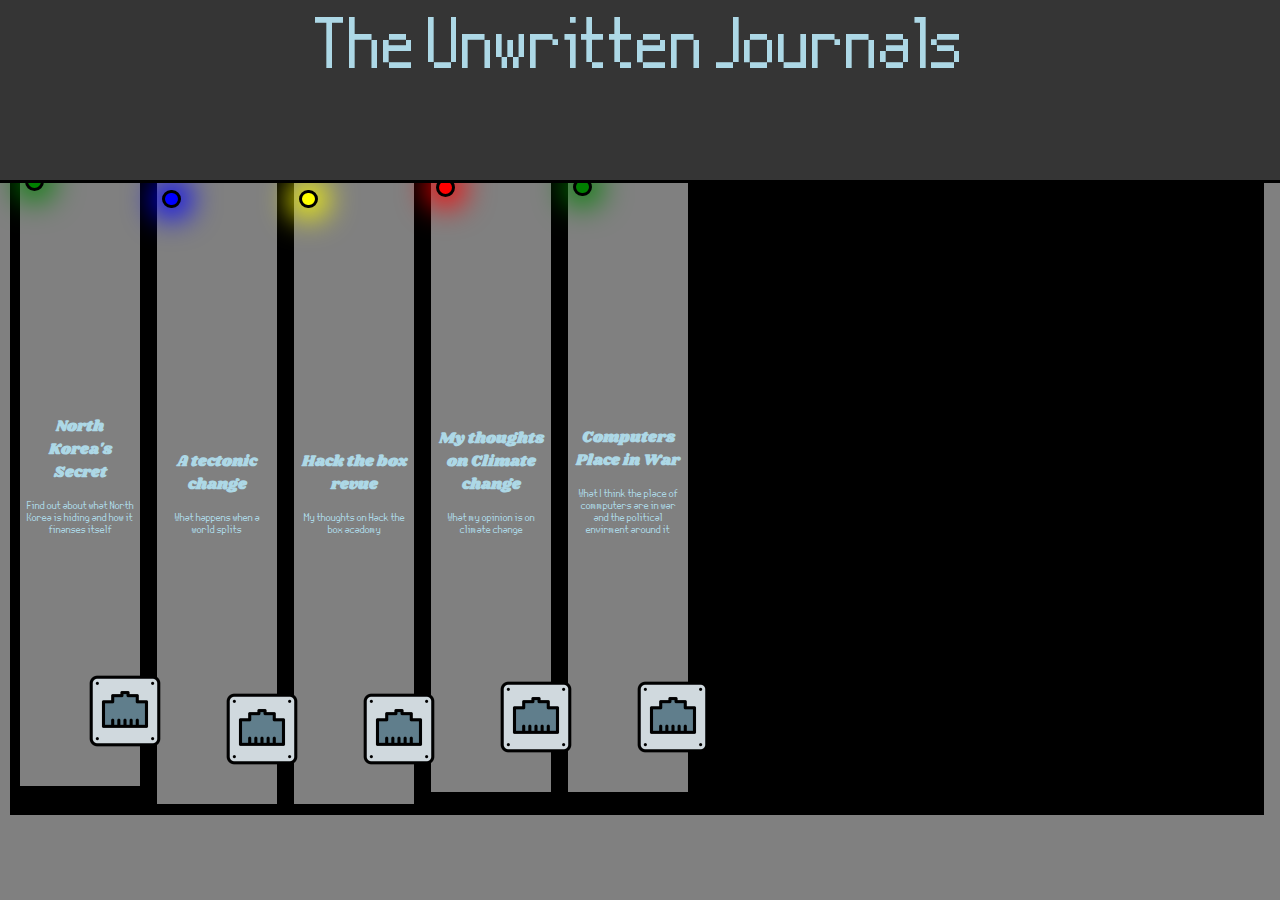
==== index.html @ 720e8b4a "Add files via upload" ====
<!DOCTYPE html>
<html lang="en">
<head>
    <link rel="stylesheet" href="./pritty.css">
    <meta charset="UTF-8">
    <meta name="viewport" content="width=device-width, initial-scale=1.0">
    <title>The Unwritten Journals</title>
    <div class="header">The Unwritten Journals</div>
   
</head>

<body style="background:gray;">
    <div id="whole"></div>
    
    <a class="body" href="./North_Korea's_Secret.html" style="background:transparent;"><button class="server" class="body"><div class="decor" style="background:green; box-shadow: 0px 0px 30px 10px green;";></div><h3 style="font-family:shark;">North Korea's Secret</h3><p style="font-family:nine;">Find out about what North Korea is hiding and how it finanses itself</p><img class="ethernet" src="ethernet port.png"></button></a>
    <a class="body" href="./A_tectonic_change.html" style="background:transparent;"><button class="server" class="body"><div class="decor" style="background:blue; box-shadow: 0px 0px 30px 10px blue;";></div><h3 style="font-family:shark;">A tectonic change</h3><p style="font-family:nine;">What happens when a world splits</p><img class="ethernet" src="ethernet port.png"></button></a>
    <a class="body" href="./Hack_the_box_revue.html" style="background:transparent;"><button class="server" class="body"><div class="decor" style="background:yellow; box-shadow: 0px 0px 30px 10px yellow;"></div><h3 style="font-family:shark;">Hack the box revue</h3><p style="font-family:nine;">My thoughts on Hack the box acadomy</p><img class="ethernet" src="ethernet port.png"></button></a>
    <a class="body" href="./Climate.html" style="background:transparent;"><button class="server" class="body"><div class="decor" style="background:red; box-shadow: 0px 0px 30px 10px red;"></div><h3 style="font-family:shark;">My thoughts on Climate change</h3><p style="font-family:nine;">What my opinion is on climate change</p><img class="ethernet" src="ethernet port.png"></button></a>
    <a class="body" href="./War.html" style="background:transparent;"><button class="server" class="body"><div class="decor" style="background:green; box-shadow: 0px 0px 30px 10px green;"></div><h3 style="font-family:shark;">Computers Place in War</h3><p style="font-family:nine;">What I think the place of commputers are in war and the political envirment around it</p><img class="ethernet" src="ethernet port.png"></button></a>
    
</body>

</html>
---- pritty.css ----
@font-face {
    font-family:cholk;
    src: url(./EraserRegular.ttf);
}
@font-face {
    font-family:Loral;
    src: url(./Lora-SemiBold.ttf);
}

@font-face {
    font-family:shark;
    src: url(./Shrikhand-Regular.ttf);
}

@font-face {
    font-family:nine;
    src: url(./NineByFiveNbp-MypB.ttf);
}

.header{
    background:rgb(53, 53, 53);
    color:lightblue;
    position:absolute;
    top:0px;
    left:0px;
    width:100vw;
    font-size:90px;
    border-bottom:3px solid black;
    margin:0px;
    padding:0px;
    height:20vh;
    font-family:nine;
    z-index:1000000;
    text-align:center;
}

.Rheader{
    background:#141d2b;
    color:#a0f002;
    position:absolute;
    top:0px;
    left:0px;
    width:100vw;
    font-size:100px;
    border-bottom:3px solid #a0f002;
    margin:0px;
    padding:0px;
    height:20vh;
    font-family:shark;
    z-index:1000000;
    padding-bottom:20px;
}

.Rheaderimg{
    position:absolute;
    left:600px;
    font-size:100px;
    margin:0px;
    padding:0px;
    font-family:shark;
    z-index:1000001;
    height:20vh;
    margin:auto;
}

.theader{
    color:white;
    position:absolute;
    top:0px;
    left:0px;
    width:100vw;
    font-size:100px;
    margin:0px;
    padding:0px;
    height:20vh;
    font-family:shark;
    z-index:1000000;
    padding-bottom:20px;
    text-align:center;
}


.nheader{
    color:#edc663;
    position:absolute;
    background:transparent;
    top:0px;
    left:0px;
    width:98vw;
    font-size:50px;
    margin:0px;
    padding:0px;
    font-family:shark;
    z-index:1000000;
    padding-top:auto;
    text-align:center;
    
}

.Wheader{
    color:lightblue;
    position:absolute;
    top:0px;
    left:0px;
    width:98vw;
    font-size:50px;
    object-fit:99vw;
    margin:0px;
    padding:0px;
    font-family:shark;
    z-index:1000001;
    padding-top:auto;
    text-align:center;
    
}

#Wbackgroundimg{
    
    position:absolute;
    width:98vw;
    height:auto;
    top:0px;
    object-fit:80vw;
    left:0px;
    margin:0px;
    padding:0px;
    z-index:-10000000000000000000;
}

.cheader{
    background:#557180;
    border-bottom:0px solid ;
    color:yellow;
    position:absolute;
    top:0px;
    left:0px;
    width:100vw;
    font-size:50px;
    margin:0px;
    padding:0px;
    font-family:shark;
    z-index:1000000;
    padding-top:auto;
    text-align:center;
    
}

.nbody{
    background:transparent;
    color:#edc663;
    border:3px transparent #00ff38;
    position:relative;
    top: -15px;
    left:0px;
    margin:0px;
    padding:0px;
    margin-top:50px;
    text-align:center;
    font-family:Loral;
}

.body{
    background:#c86000;
    color:#8d16a8;
    position:relative;
    top:121px;
    left:0px;
    margin:0px;
    text-align:center;
    font-family:Loral;
}

.Rbody{
    background:#141d2b;
    color:#a0f002;
    position:relative;
    top:151px;
    left:0px;
    margin:0px;
    text-align:center;
    font-family:nine;
    width:80vw;
    margin:auto;
    font-size:30px;
}

.tbody{
    color:white;
    position:relative;
    top:151px;
    left:0px;
    margin:0px;
    text-align:center;
    font-family:nine;
    width:80vw;
    margin:auto;
    font-size:30px;
}

.cbody{
    color:yellow;
    position:relative;
    top:151px;
    left:0px;
    margin:0px;
    text-align:center;
    font-family:nine;
    width:80vw;
    margin:auto;
    font-size:30px;
}

.Wbody{
    color:lightblue;
    position:relative;
    top:121px;
    left:0px;
    object-fit:90vw;
    margin:0px;
    width:98vw;
    padding:0px;
    text-align:center;
    font-family:Loral;
}

.Wbackground{
    background:rgb(53, 53, 53);
    width:98vw;
    height:100vh;
    position:inherit;
    object-fit:100vw;
    margin:0px;
    padding:0px;
    bottom:100vh;
    left:0px;
    z-index:-9;
    opacity: 0.50;
}

.background{
    background:black;
    width:100vw;
    height:100vh;
    position:absolute;
    object-fit:100vw;
    margin:0px;
    padding:0px;
    top:0px;
    left:0px;
    z-index:-9;
    opacity: 0.50;
}

button{
    color:white;
    border:3px solid black;
    width:10vw;
    height:70vh;
    margin:0px;
    position:relative;
    left:20px;
    top:0px;
    margin-left:5px;
    text-align:center;
    font-family:Loral;
}

#Rbutton{
    color:#a0f002;
    background:#0f141d;
    border:3px solid black;
    margin:0px;
    position:absolute;
    left:20px;
    top:90vh;
    text-align:center;
    font-family:nine;
    height:10vh;
    z-index:99999999999999999999;
    font-size:40px;
}

#Cbutton{
    color:yellow;
    background:#557180;
    border:3px solid black;
    margin:0px;
    position:absolute;
    left:20px;
    top:90vh;
    text-align:center;
    font-family:nine;
    height:10vh;
    z-index:99999999999999999999;
    font-size:40px;
}


.tbutton{
    color:white;
    background:rgb(128, 44, 14);
    border:3px solid black;
    margin:0px;
    position:absolute;
    left:20px;
    top:90vh;
    text-align:center;
    font-family:nine;
    height:10vh;
    z-index:99999999999999999999;
    font-size:40px;
}

#nbutton{
    color:#141d2b;
    background:#edc663;
    border:3px solid #141d2b;
    margin:0px;
    position:relative;
    left:20px;
    top:5vh;
    text-align:center;
    font-family:nine;
    height:10vh;
    z-index:99999999999999999999;
    font-size:40px;
}

#whole{
    width:98vw;
    z-index:-1;
    height:75vh;
    background:black;
    position:absolute;
    left:10px;
    top:140px;
    

}

#revue{
    left:0px;
    color:white;
    top:33px;
    background:green;
    border-left:5px solid black;
}

#tectonic{
    left:0px;
    top:25px;
    color:white;
    background:red;
    border-left:5px solid black;
}

#north{
    left:2px;
    top:39px;
    color:white;
    background:blue;
    border-left:5px solid black;
}

#Climate{
    left:0px;
    top:39px;
    color:white;
    background:rgb(189, 0, 173);
    border-left:5px solid black;
}

#Wbutton{
    color:rgb(53, 53, 53);
    background:lightblue;
    box-shadow:white 1px 0 10px;
    border:3px solid black;
    margin:0px;
    position:relative;
    left:20px;
    top:90vh;
    text-align:center;
    font-family:shark;
    height:10vh;
    z-index:99999999999999999999;
    font-size:40px;


}

#War{
    left:0px;
    top:39px;
    color:white;
    background:orange;
    border-left:5px solid black;
}

.timg{
    z-index:-99999;
    position:absolute;
    top:0px;
    left:0px;
    margin:0px;
    height:100vh;
    width:100vw;
}

.cimg{
    z-index:-99999;
    position:absolute;
    top:0px;
    left:0px;
    margin:0px;
    padding:0px;
    height:98vw;
    width:98vw;
}

.back{
    z-index:-99998;
    position:absolute;
    top:0px;
    left:0px;
    margin:0px;
    padding:0px;
    height:98vw;
    width:98vw;
}

.server{
    left:2px;
    top:30px;
    color:lightblue;
    background:gray;
    border-left:5px solid black;
}

.decor{
    border-radius:1000000000000000000px;
    border:3px solid black;
    width:1vw;
    position:absolute;
    height:1vw;
    left:5px;
    top:10px;
}

.ethernet{
    position:absolute;
    height:10vh;
    width:auto;
    z-index:100000000000000000000000000;
    left:-45pw;
    top:56vh;

}

.nbackground{
    border:3px solid #edc663;
    top:50px;
    height:22vh;
}
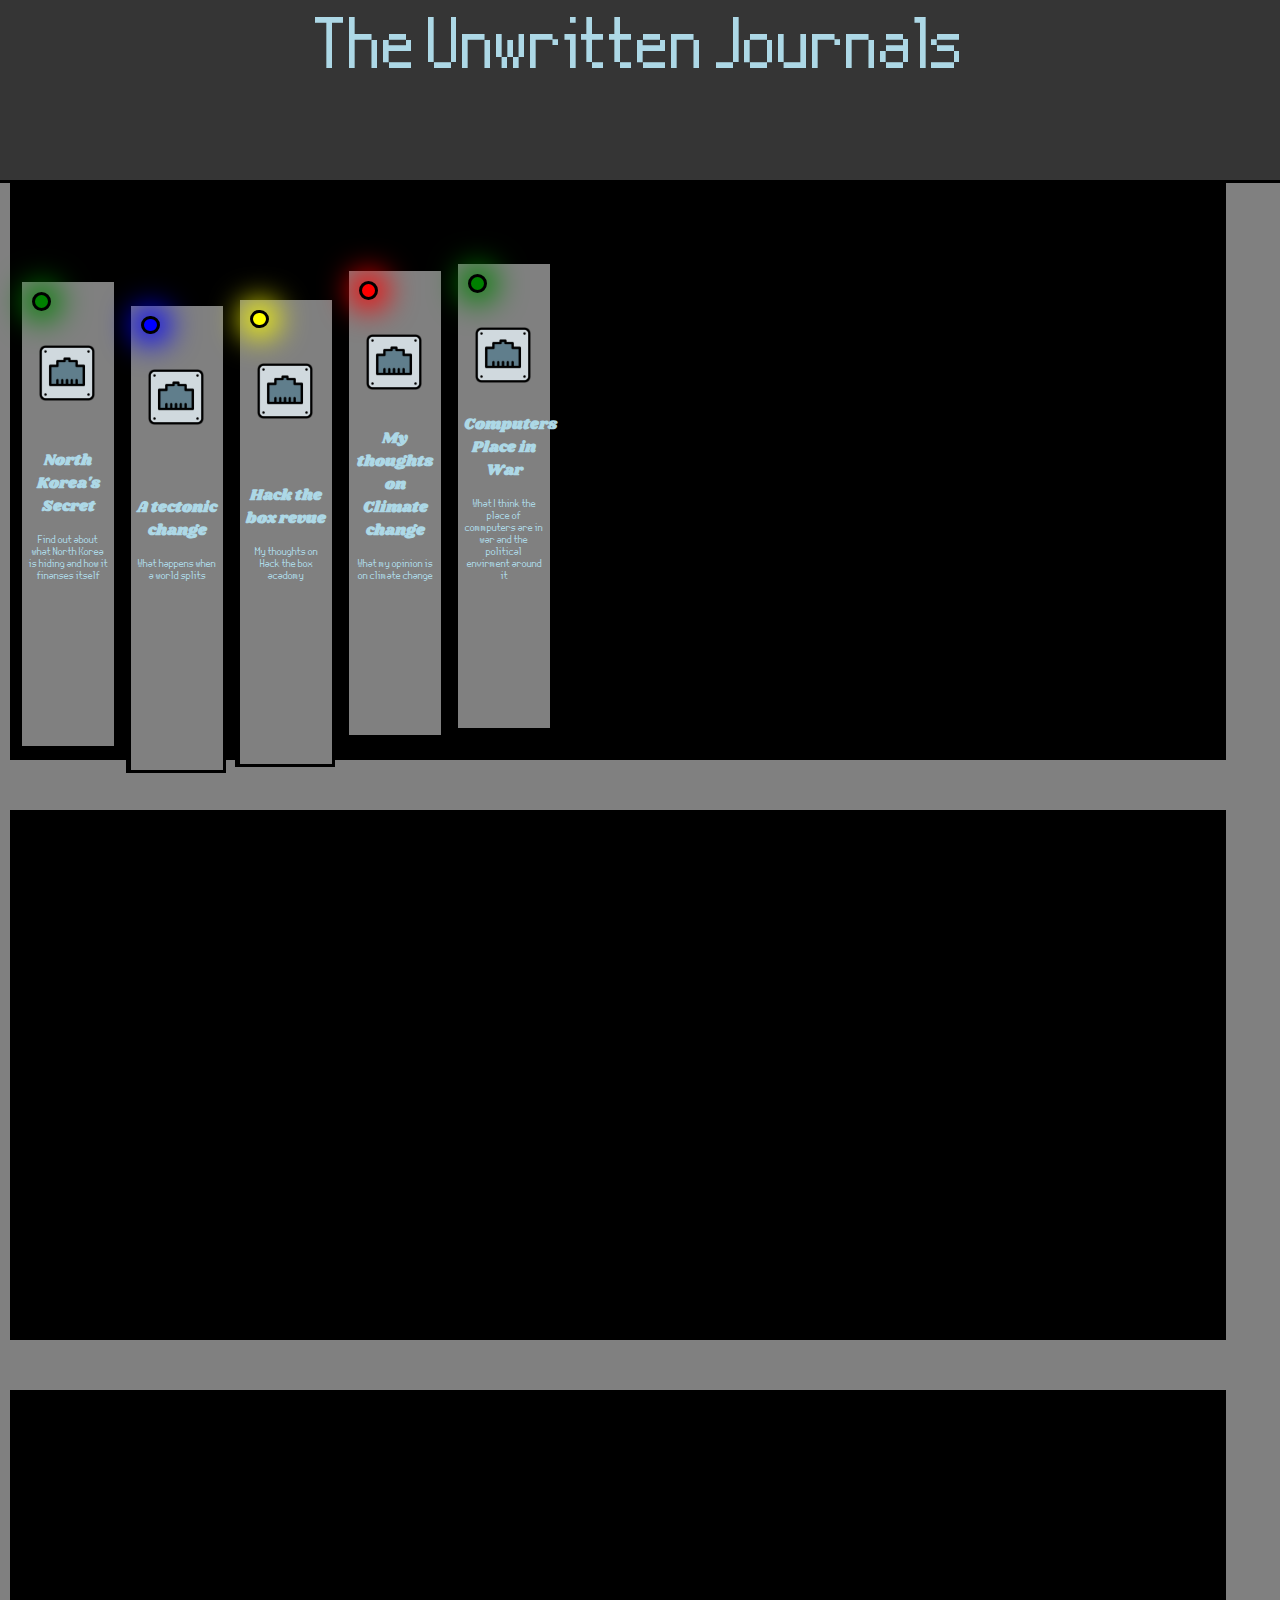
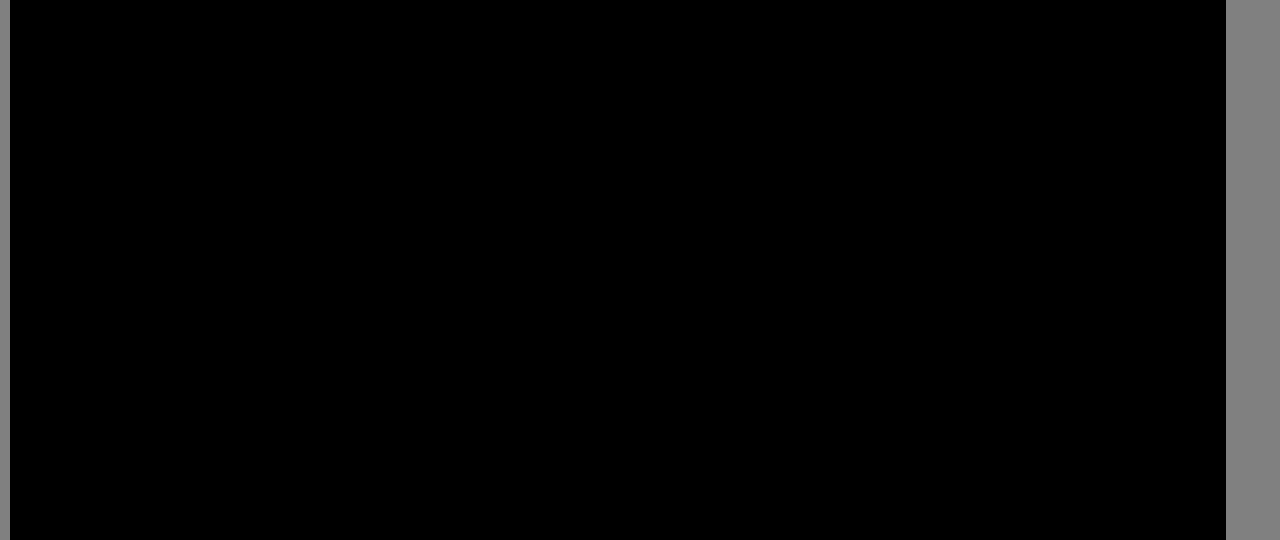
==== commit c8fbcb2a: "Add files via upload" ====
--- a/index.html
+++ b/index.html
@@ -10,14 +10,17 @@
 </head>
 
 <body style="background:gray;">
-    <div id="whole"></div>
+    <div id="whole">
     
     <a class="body" href="./North_Korea's_Secret.html" style="background:transparent;"><button class="server" class="body"><div class="decor" style="background:green; box-shadow: 0px 0px 30px 10px green;";></div><h3 style="font-family:shark;">North Korea's Secret</h3><p style="font-family:nine;">Find out about what North Korea is hiding and how it finanses itself</p><img class="ethernet" src="ethernet port.png"></button></a>
     <a class="body" href="./A_tectonic_change.html" style="background:transparent;"><button class="server" class="body"><div class="decor" style="background:blue; box-shadow: 0px 0px 30px 10px blue;";></div><h3 style="font-family:shark;">A tectonic change</h3><p style="font-family:nine;">What happens when a world splits</p><img class="ethernet" src="ethernet port.png"></button></a>
     <a class="body" href="./Hack_the_box_revue.html" style="background:transparent;"><button class="server" class="body"><div class="decor" style="background:yellow; box-shadow: 0px 0px 30px 10px yellow;"></div><h3 style="font-family:shark;">Hack the box revue</h3><p style="font-family:nine;">My thoughts on Hack the box acadomy</p><img class="ethernet" src="ethernet port.png"></button></a>
     <a class="body" href="./Climate.html" style="background:transparent;"><button class="server" class="body"><div class="decor" style="background:red; box-shadow: 0px 0px 30px 10px red;"></div><h3 style="font-family:shark;">My thoughts on Climate change</h3><p style="font-family:nine;">What my opinion is on climate change</p><img class="ethernet" src="ethernet port.png"></button></a>
     <a class="body" href="./War.html" style="background:transparent;"><button class="server" class="body"><div class="decor" style="background:green; box-shadow: 0px 0px 30px 10px green;"></div><h3 style="font-family:shark;">Computers Place in War</h3><p style="font-family:nine;">What I think the place of commputers are in war and the political envirment around it</p><img class="ethernet" src="ethernet port.png"></button></a>
-    
+    <div class="shelf"></div>
+    <div class="shelf2"></div>
+
+    </div>
 </body>
 
 </html>--- a/pritty.css
+++ b/pritty.css
@@ -18,13 +18,16 @@
     src: url(./NineByFiveNbp-MypB.ttf);
 }
 
+
+
+
 .header{
     background:rgb(53, 53, 53);
     color:lightblue;
     position:absolute;
     top:0px;
     left:0px;
-    width:100vw;
+    width:100%;
     font-size:90px;
     border-bottom:3px solid black;
     margin:0px;
@@ -166,6 +169,7 @@
     position:relative;
     top:121px;
     left:0px;
+    width:auto;
     margin:0px;
     text-align:center;
     font-family:Loral;
@@ -328,9 +332,10 @@
 }
 
 #whole{
-    width:98vw;
+    width:95vw;
     z-index:-1;
-    height:75vh;
+    height:2000px;
+    margin-bottom:1000px;
     background:black;
     position:absolute;
     left:10px;
@@ -372,16 +377,18 @@
 }
 
 #Wbutton{
+    
     color:rgb(53, 53, 53);
     background:lightblue;
     box-shadow:white 1px 0 10px;
     border:3px solid black;
-    margin:0px;
-    position:relative;
-    left:20px;
-    top:90vh;
-    text-align:center;
-    font-family:shark;
+    margin:100px;
+    position:inherit;
+    left:0px;
+    top:120%;
+    text-align:center;
+    font-family:shark;
+    width:auto;
     height:10vh;
     z-index:99999999999999999999;
     font-size:40px;
@@ -431,7 +438,11 @@
 
 .server{
     left:2px;
-    top:30px;
+    bottom:100px;
+    margin-bottom:100px;
+    position:inherit;
+    width:100px;
+    height:470px;
     color:lightblue;
     background:gray;
     border-left:5px solid black;
@@ -443,17 +454,17 @@
     width:1vw;
     position:absolute;
     height:1vw;
-    left:5px;
+    left:10px;
     top:10px;
 }
 
 .ethernet{
     position:absolute;
-    height:10vh;
+    height:70px;
     width:auto;
     z-index:100000000000000000000000000;
-    left:-45pw;
-    top:56vh;
+    left:10px;
+    top:56px;
 
 }
 
@@ -461,4 +472,51 @@
     border:3px solid #edc663;
     top:50px;
     height:22vh;
+}
+
+#Wbody {
+    height:auto;
+    width: 98%;
+    margin-bottom:330px;
+    background: linear-gradient(rgb(88, 123, 139), rgb(46, 70, 80))
+}
+
+.shelf{
+    width:100%;
+    top:620px;
+    position:absolute;
+    height:50px;
+    background:gray;
+    z-index: -1;
+}
+
+.shelf2{
+    width:100%;
+    top:1200px;
+    position:absolute;
+    height:50px;
+    background:gray;
+    z-index: -1;
+}
+
+@media screen and (max-width:350px) {
+    .Wbody {
+        top:221px;
+    
+    }
+    #Wbody{
+        margin-bottom:450px;
+    }
+}
+
+@media screen and (max-width:650px) {
+    .header{
+        height:200px;
+    }
+}
+
+@media screen and (max-width:390px) {
+    .header{
+        height:260px;
+    }
 }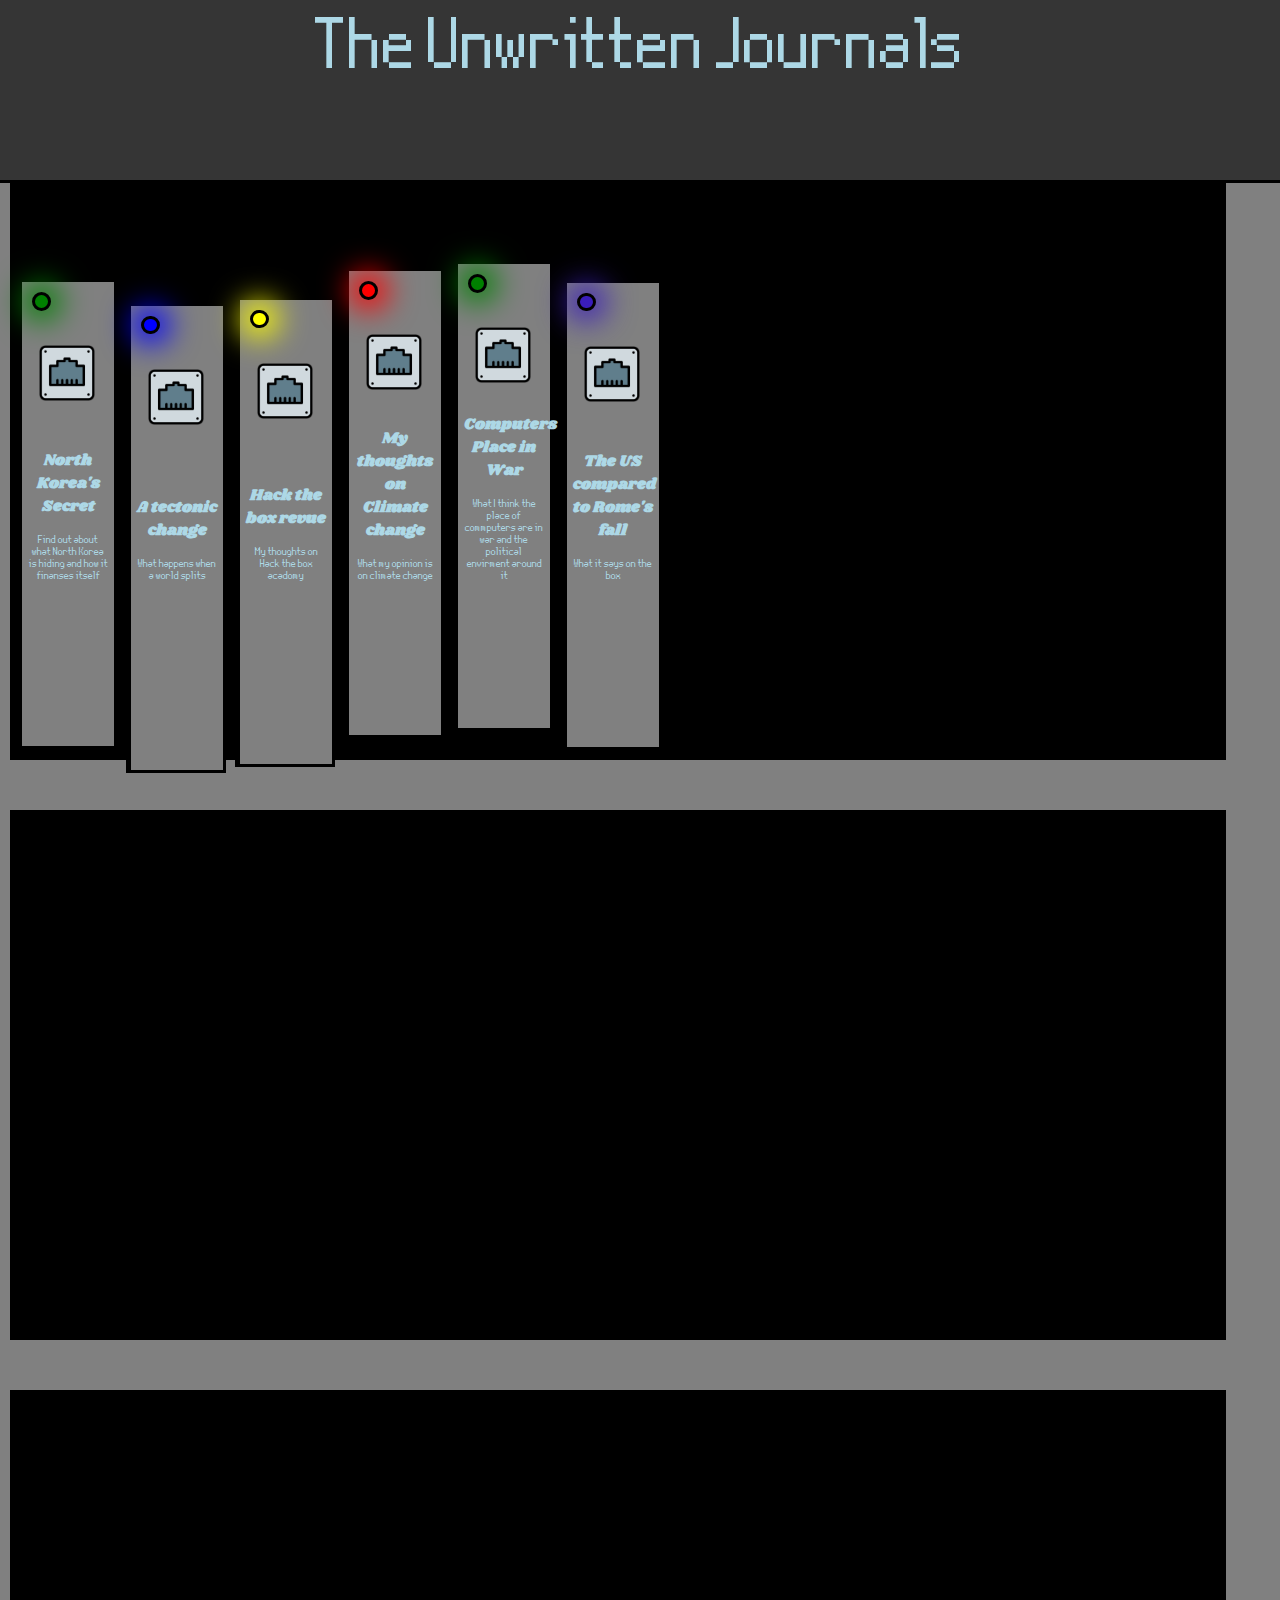
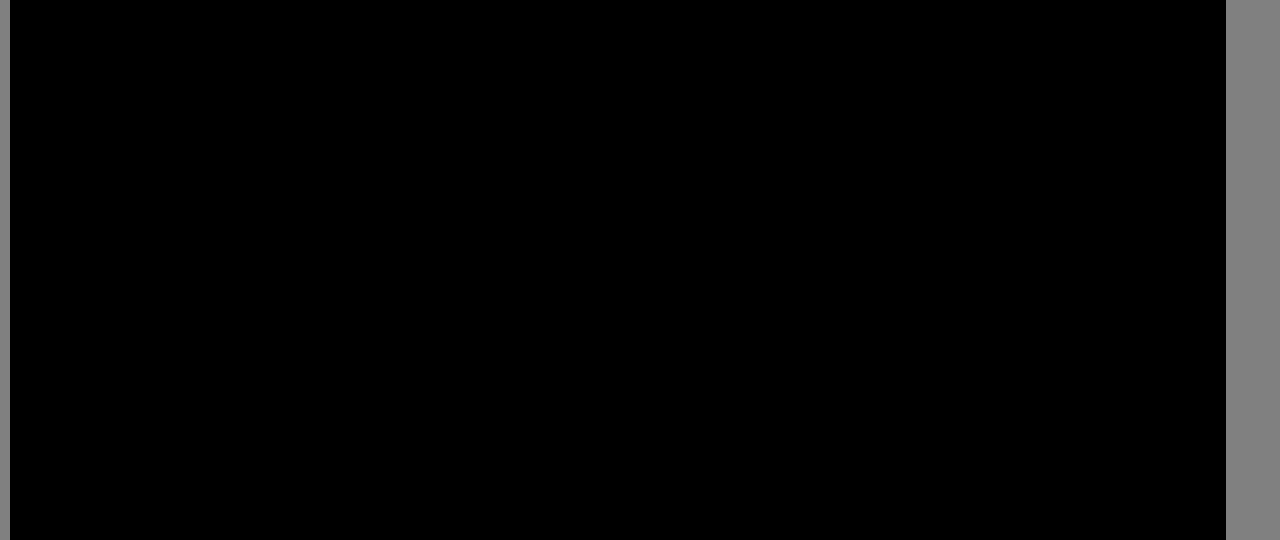
==== commit 5f642f93: "New Page" ====
--- a/index.html
+++ b/index.html
@@ -3,7 +3,7 @@
 <head>
     <link rel="stylesheet" href="./pritty.css">
     <meta charset="UTF-8">
-    <meta name="viewport" content="width=device-width, initial-scale=1.0">
+    <meta name="viewport" content="width=device-width, initial-scale=1, maximum-scale=1" />
     <title>The Unwritten Journals</title>
     <div class="header">The Unwritten Journals</div>
    
@@ -17,6 +17,7 @@
     <a class="body" href="./Hack_the_box_revue.html" style="background:transparent;"><button class="server" class="body"><div class="decor" style="background:yellow; box-shadow: 0px 0px 30px 10px yellow;"></div><h3 style="font-family:shark;">Hack the box revue</h3><p style="font-family:nine;">My thoughts on Hack the box acadomy</p><img class="ethernet" src="ethernet port.png"></button></a>
     <a class="body" href="./Climate.html" style="background:transparent;"><button class="server" class="body"><div class="decor" style="background:red; box-shadow: 0px 0px 30px 10px red;"></div><h3 style="font-family:shark;">My thoughts on Climate change</h3><p style="font-family:nine;">What my opinion is on climate change</p><img class="ethernet" src="ethernet port.png"></button></a>
     <a class="body" href="./War.html" style="background:transparent;"><button class="server" class="body"><div class="decor" style="background:green; box-shadow: 0px 0px 30px 10px green;"></div><h3 style="font-family:shark;">Computers Place in War</h3><p style="font-family:nine;">What I think the place of commputers are in war and the political envirment around it</p><img class="ethernet" src="ethernet port.png"></button></a>
+    <a class="body" href="./US.html" style="background:transparent;"><button class="server" class="body"><div class="decor" style="background:rgb(58, 29, 187); box-shadow: 0px 0px 30px 10px rgb(58, 29, 187);"></div><h3 style="font-family:shark;">The US compared to Rome's fall</h3><p style="font-family:nine;">What it says on the box</p><img class="ethernet" src="ethernet port.png"></button></a>
     <div class="shelf"></div>
     <div class="shelf2"></div>
 
--- a/pritty.css
+++ b/pritty.css
@@ -18,6 +18,24 @@
     src: url(./NineByFiveNbp-MypB.ttf);
 }
 
+@keyframes blink {
+    0%{
+        
+        box-shadow: 0px 0px 30px 10px auto;
+        
+    }
+    50%{
+        
+        box-shadow: 0px 0px 0px 0px transparent;
+    }
+    100%{
+        
+        box-shadow: 0px 0px 30px 10px auto;
+        
+    }
+
+}
+
 
 
 
@@ -38,18 +56,34 @@
     text-align:center;
 }
 
+.Uheader{
+    color:black;
+    position:absolute;
+    top:0px;
+    left:0px;
+    width:100%;
+    font-size:50px;
+    margin:0px;
+    overflow: hidden;
+    padding:1px;
+    height:auto;
+    font-family:Loral;
+    z-index:1000000;
+    text-align:center;
+}
+
 .Rheader{
     background:#141d2b;
     color:#a0f002;
     position:absolute;
     top:0px;
     left:0px;
-    width:100vw;
+    width:98vw;
     font-size:100px;
     border-bottom:3px solid #a0f002;
     margin:0px;
     padding:0px;
-    height:20vh;
+    height:auto;
     font-family:shark;
     z-index:1000000;
     padding-bottom:20px;
@@ -63,7 +97,7 @@
     padding:0px;
     font-family:shark;
     z-index:1000001;
-    height:20vh;
+    height:130px;
     margin:auto;
 }
 
@@ -72,7 +106,7 @@
     position:absolute;
     top:0px;
     left:0px;
-    width:100vw;
+    width:98vw;
     font-size:100px;
     margin:0px;
     padding:0px;
@@ -138,7 +172,7 @@
     position:absolute;
     top:0px;
     left:0px;
-    width:100vw;
+    width:98vw;
     font-size:50px;
     margin:0px;
     padding:0px;
@@ -163,6 +197,36 @@
     font-family:Loral;
 }
 
+.Ugrade{
+    background:transparent;
+    color:black;
+    position:relative;
+    top: -15px;
+    left:0px;
+    height:100vh;
+    overflow:hidden;
+    margin:0px;
+    padding:0px;
+    margin-top:50px;
+    text-align:center;
+    font-family:Loral;
+}
+
+.Ubody{
+    background:transparent;
+    color:black;
+    position:relative;
+    left:0px;
+    top:0px;
+    margin:0px;
+    padding:10px;
+    padding-top:0px;
+    padding-bottom:0px;
+    text-indent:30px;
+    text-align:left;
+    font-family:Loral;
+}
+
 .body{
     background:#c86000;
     color:#8d16a8;
@@ -197,8 +261,7 @@
     margin:0px;
     text-align:center;
     font-family:nine;
-    width:80vw;
-    margin:auto;
+    width:98vw;
     font-size:30px;
 }
 
@@ -210,7 +273,8 @@
     margin:0px;
     text-align:center;
     font-family:nine;
-    width:80vw;
+    width:98vw;
+    padding:0px;
     margin:auto;
     font-size:30px;
 }
@@ -244,7 +308,7 @@
 
 .background{
     background:black;
-    width:100vw;
+    width:98vw;
     height:100vh;
     position:absolute;
     object-fit:100vw;
@@ -274,28 +338,30 @@
     color:#a0f002;
     background:#0f141d;
     border:3px solid black;
-    margin:0px;
-    position:absolute;
+    margin:100px;
+    margin-top:130px;
+    width:auto;
+    position:inherit;
     left:20px;
     top:90vh;
     text-align:center;
     font-family:nine;
-    height:10vh;
+    height:auto;
     z-index:99999999999999999999;
-    font-size:40px;
+    font-size:60px;
 }
 
 #Cbutton{
     color:yellow;
     background:#557180;
     border:3px solid black;
-    margin:0px;
-    position:absolute;
-    left:20px;
-    top:90vh;
-    text-align:center;
-    font-family:nine;
-    height:10vh;
+    margin:100px;
+    top:140px;
+    position:relative;
+    text-align:center;
+    font-family:nine;
+    width:auto;
+    height:auto;
     z-index:99999999999999999999;
     font-size:40px;
 }
@@ -305,13 +371,16 @@
     color:white;
     background:rgb(128, 44, 14);
     border:3px solid black;
-    margin:0px;
-    position:absolute;
-    left:20px;
-    top:90vh;
-    text-align:center;
-    font-family:nine;
-    height:10vh;
+    margin:200px;
+    position:inherit;
+    margin-bottom:0px;
+    left:0px;
+    margin-right:0px;
+    width:auto;
+    top:190px;;
+    text-align:center;
+    font-family:nine;
+    height:auto;
     z-index:99999999999999999999;
     font-size:40px;
 }
@@ -324,9 +393,10 @@
     position:relative;
     left:20px;
     top:5vh;
-    text-align:center;
-    font-family:nine;
-    height:10vh;
+    width:auto;
+    text-align:center;
+    font-family:nine;
+    height:auto;
     z-index:99999999999999999999;
     font-size:40px;
 }
@@ -389,7 +459,7 @@
     text-align:center;
     font-family:shark;
     width:auto;
-    height:10vh;
+    height:auto;
     z-index:99999999999999999999;
     font-size:40px;
 
@@ -411,7 +481,7 @@
     left:0px;
     margin:0px;
     height:100vh;
-    width:100vw;
+    width:98vw;
 }
 
 .cimg{
@@ -449,6 +519,7 @@
 }
 
 .decor{
+    animation: blink 0.5s linear 0s infinite;
     border-radius:1000000000000000000px;
     border:3px solid black;
     width:1vw;
@@ -457,6 +528,8 @@
     left:10px;
     top:10px;
 }
+
+
 
 .ethernet{
     position:absolute;
@@ -470,8 +543,18 @@
 
 .nbackground{
     border:3px solid #edc663;
-    top:50px;
-    height:22vh;
+    top:0px;
+    position:inherit;
+    margin:0px;
+    padding:0px;
+    height:fit-content;
+    background:transparent;
+    color:#edc663;
+    left:0px;
+    margin-top:80px;
+    padding-top:100px;
+    text-align:center;
+    font-family:Loral;
 }
 
 #Wbody {
@@ -481,6 +564,10 @@
     background: linear-gradient(rgb(88, 123, 139), rgb(46, 70, 80))
 }
 
+#one{
+    top:30px;
+
+}
 .shelf{
     width:100%;
     top:620px;
@@ -499,6 +586,40 @@
     z-index: -1;
 }
 
+#cgrade{
+    position:relative;
+    width:98%;
+    margin:0px;
+    height:auto;
+    margin-bottom:350px;
+}
+
+#space{
+    height:180px;
+}
+
+#Ubutton{
+    
+    color:rgb(0, 0, 0);
+    background:#8e001c;
+    box-shadow:white 1px 0 10px;
+    border:3px solid black;
+    margin:0px;
+    position:relative;
+    left:47%;
+    top:120%;
+    text-align:center;
+    font-family:shark;
+    width:auto;
+    height:auto;
+    z-index:99999999999999999999;
+    font-size:40px;
+}
+
+
+
+
+
 @media screen and (max-width:350px) {
     .Wbody {
         top:221px;
@@ -519,4 +640,73 @@
     .header{
         height:260px;
     }
-}+}
+
+@media screen and (min-width:1000px){
+    #cgrade{
+        margin-bottom:0px;
+        height:100vh;
+    }
+}
+
+@media screen and (max-width:450px){
+    .cbody{
+        top:250px;
+    }
+}
+
+@media screen and (max-width:720px){
+    .Rheaderimg{
+        position:absolute;
+        z-index:10000000000000000000000000000000000;
+        left:40vw;
+        top:110px;
+    }
+    .Rbody{
+        margin-top:100px;
+    }
+}
+
+@media screen and (max-width:563px) {
+    .Rheaderimg{
+        top:0px;
+        right:0px;
+    }
+    .Rbody{
+        margin-top:110px;
+    }
+}
+
+@media screen and (max-width:965px){
+    .tbody{
+        margin-top:120px;
+
+    }
+}
+
+@media screen and (max-width:540px){
+    .theader{
+        font-size:30px;
+    }
+    .tbody{
+        margin-top:0px;
+    }
+}
+
+
+@media only screen and (max-width:661px){
+    .nheader{
+        font-size:25px;
+    }
+    
+    #one{
+        font-size:20px;
+        top:10px;
+    }
+}
+
+@media only screen and (max-width:449px){
+    #space{
+        height:280px;
+    }
+}
